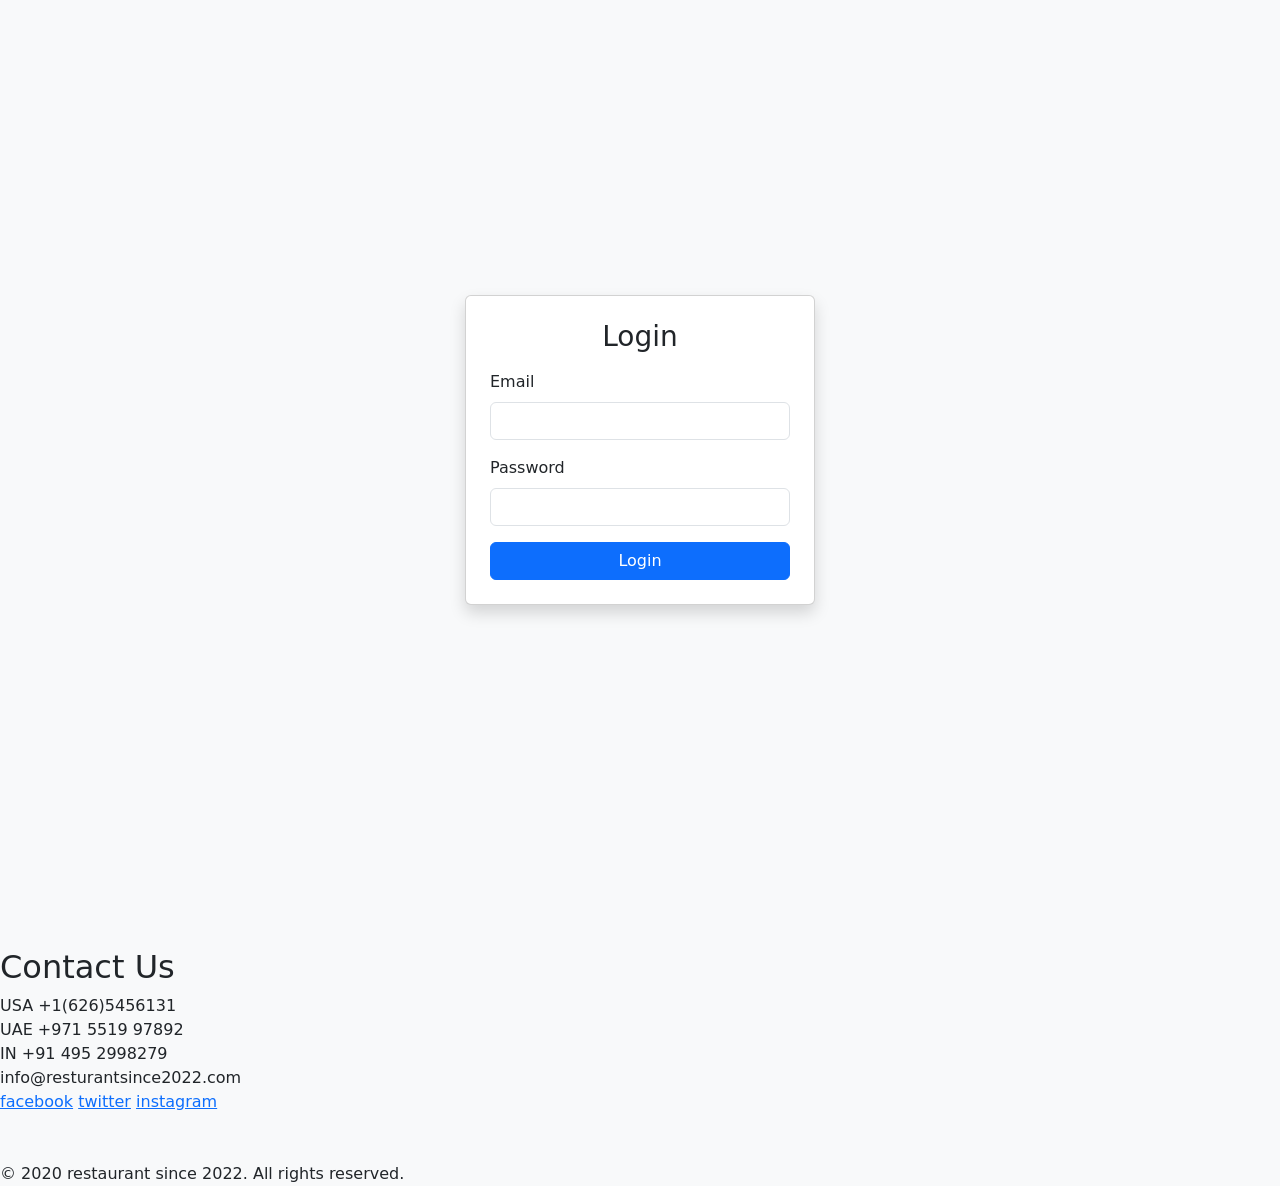
==== login.html @ fd56bac0 "updated ui" ====
<!DOCTYPE html>
<html lang="en">
<head>
<meta charset="UTF-8">
<meta name="viewport" content="width=device-width, initial-scale=1.0">
<title>Login</title>

<link href="https://cdn.jsdelivr.net/npm/bootstrap@5.3.8/dist/css/bootstrap.min.css" rel="stylesheet">
</head>

<body class="bg-light">

<div class="container d-flex justify-content-center align-items-center vh-100">
  <div class="card p-4 shadow" style="width: 350px;">
    <h3 class="text-center mb-3">Login</h3>

    <form>
      <div class="mb-3">
        <label class="form-label">Email</label>
        <input type="email" class="form-control" required>
      </div>

      <div class="mb-3">
        <label class="form-label">Password</label>
        <input type="password" class="form-control" required>
      </div>

      <button class="btn btn-primary w-100">Login</button>
    </form>

  </div>
</div>

</body>
</html>

<div class="footer-top">
    <div class="footer-box">

        <div class="footer-column"><br><br>
            <h2>Contact Us</h2>
        </div>

        <div class="contact-item">
            <span class="country usa">USA</span> +1(626)5456131
        </div>

        <div class="contact-item">
            <span class="country uae">UAE</span> +971 5519 97892
        </div>

        <div class="contact-item">
            <span class="country india">IN</span> +91 495 2998279
        </div>

        <div class="contact-item email">
            info@resturantsince2022.com
        </div>
    </div>


        <div class="footer-column social">
            <a href="#">facebook</a>
            <a href="#">twitter</a>
            <a href="#">instagram</a>
        </div>

    </div><br><br>

    <!-- Copyright -->
    <div class="copyright">
        © 2020 restaurant since 2022. All rights reserved.
    </div>

</footer>
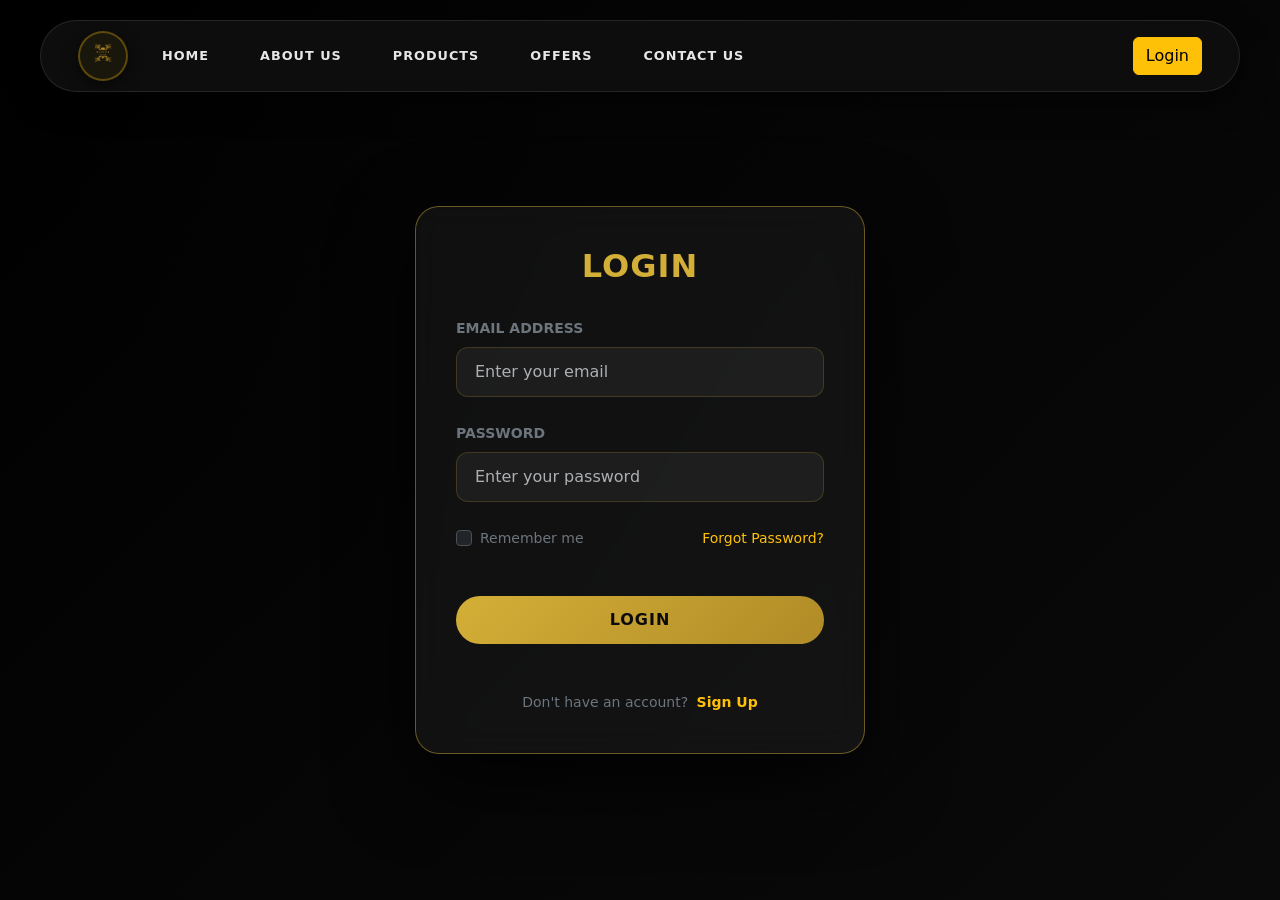
==== commit 4a8709a8: "final page" ====
--- a/login.html
+++ b/login.html
@@ -1,75 +1,186 @@
 <!DOCTYPE html>
-<html lang="en">
+<html lang="en" data-bs-theme="dark">
+
 <head>
-<meta charset="UTF-8">
-<meta name="viewport" content="width=device-width, initial-scale=1.0">
-<title>Login</title>
+    <meta charset="UTF-8">
+    <meta name="viewport" content="width=device-width, initial-scale=1.0">
+    <title>Login - Royal Feast</title>
+    <link rel="icon" href="./assets/images/favicon.jpg" type="image/jpg">
+    <link href="https://cdn.jsdelivr.net/npm/bootstrap@5.3.3/dist/css/bootstrap.min.css" rel="stylesheet">
+    <link href="https://cdn.jsdelivr.net/npm/bootstrap-icons@1.11.3/font/bootstrap-icons.css" rel="stylesheet">
+    <link rel="stylesheet" href="./assets/css/style.css">
+    <style>
+        /* Theme tokens from index.html */
+        :root {
+            --rf-bg-main: #020309;
+            --rf-bg-gradient: radial-gradient(circle at top, #18181f 0, #020309 55%);
+            --rf-text-main: #f7f3e8;
+            --rf-muted: #b3ac9c;
+            --rf-premium: #d4af37;
+            --rf-premium-dark: #b08b27;
+            --rf-premium-soft: rgba(212, 175, 55, 0.18);
+            --rf-glass-bg: rgba(255, 255, 255, 0.05);
+            --rf-glass-border: rgba(212, 175, 55, 0.45);
+        }
 
-<link href="https://cdn.jsdelivr.net/npm/bootstrap@5.3.8/dist/css/bootstrap.min.css" rel="stylesheet">
+        body {
+            min-height: 100vh;
+            background:
+                linear-gradient(135deg, rgba(0, 0, 0, 0.9), rgba(10, 10, 10, 1)),
+                var(--rf-bg-gradient);
+            color: var(--rf-text-main);
+            display: flex;
+            flex-direction: column;
+        }
+
+        .auth-container {
+            flex: 1;
+            display: flex;
+            align-items: center;
+            justify-content: center;
+            padding: 100px 20px 40px;
+            /* space for navbar */
+        }
+
+        .glass-auth-card {
+            background: var(--rf-glass-bg) !important;
+            backdrop-filter: blur(16px);
+            -webkit-backdrop-filter: blur(16px);
+            border: 1px solid var(--rf-glass-border) !important;
+            border-radius: 24px;
+            box-shadow: 0 25px 80px rgba(0, 0, 0, 0.8);
+            width: 100%;
+            max-width: 450px;
+            padding: 40px;
+            animation: fadeIn 0.8s ease-out;
+        }
+
+        @keyframes fadeIn {
+            from {
+                opacity: 0;
+                transform: translateY(20px);
+            }
+
+            to {
+                opacity: 1;
+                transform: translateY(0);
+            }
+        }
+
+        .auth-title {
+            color: var(--rf-premium);
+            font-weight: 700;
+            letter-spacing: 1px;
+            text-transform: uppercase;
+            margin-bottom: 30px;
+            text-align: center;
+        }
+
+        .form-control {
+            background: rgba(255, 255, 255, 0.05) !important;
+            border: 1px solid rgba(212, 175, 55, 0.2) !important;
+            border-radius: 12px !important;
+            color: white !important;
+            padding: 12px 18px !important;
+            transition: all 0.3s ease !important;
+        }
+
+        .form-control:focus {
+            border-color: var(--rf-premium) !important;
+            box-shadow: 0 0 15px rgba(212, 175, 55, 0.3) !important;
+            background: rgba(255, 255, 255, 0.08) !important;
+        }
+
+        .btn-auth {
+            background: linear-gradient(135deg, var(--rf-premium), var(--rf-premium-dark)) !important;
+            border: none !important;
+            border-radius: 50px !important;
+            color: #0b0b0b !important;
+            padding: 12px !important;
+            font-weight: 700 !important;
+            text-transform: uppercase;
+            letter-spacing: 1px;
+            transition: all 0.3s ease !important;
+            margin-top: 20px;
+            width: 100%;
+        }
+
+        .btn-auth:hover {
+            transform: translateY(-2px);
+            box-shadow: 0 10px 30px rgba(212, 175, 55, 0.4);
+        }
+    </style>
 </head>
 
-<body class="bg-light">
+<body>
+    <!-- start navbar -->
+    <div class="navbar-wrapper">
+        <nav class="navbar navbar-expand-lg glass-navbar">
+            <div class="container-fluid">
+                <a class="navbar-brand" href="index.html#home">
+                    <img src="./assets/images/foodoglogo.jpg" alt="..." width="70" height="60">
+                </a>
+                <button class="navbar-toggler" type="button" data-bs-toggle="collapse"
+                    data-bs-target="#navbarSupportedContent" aria-controls="navbarSupportedContent"
+                    aria-expanded="false" aria-label="Toggle navigation">
+                    <span class="navbar-toggler-icon"></span>
+                </button>
+                <div class="collapse navbar-collapse" id="navbarSupportedContent">
+                    <ul class="navbar-nav me-auto mb-2 mb-lg-0">
+                        <li class="nav-item">
+                            <a class="nav-link" href="index.html#home">Home</a>
+                        </li>
+                        <li class="nav-item">
+                            <a class="nav-link" href="index.html#about">About Us</a>
+                        </li>
+                        <li class="nav-item">
+                            <a class="nav-link" href="index.html#products">Products</a>
+                        </li>
+                        <li class="nav-item">
+                            <a class="nav-link" href="index.html#offers">Offers</a>
+                        </li>
+                        <li class="nav-item">
+                            <a class="nav-link" href="index.html#contact">Contact Us</a>
+                        </li>
+                    </ul>
+                    <a href="login.html" class="btn btn-warning ms-2">Login</a>
+                </div>
+            </div>
+        </nav>
+    </div>
+    <!-- end navbar -->
 
-<div class="container d-flex justify-content-center align-items-center vh-100">
-  <div class="card p-4 shadow" style="width: 350px;">
-    <h3 class="text-center mb-3">Login</h3>
-
-    <form>
-      <div class="mb-3">
-        <label class="form-label">Email</label>
-        <input type="email" class="form-control" required>
-      </div>
-
-      <div class="mb-3">
-        <label class="form-label">Password</label>
-        <input type="password" class="form-control" required>
-      </div>
-
-      <button class="btn btn-primary w-100">Login</button>
-    </form>
-
-  </div>
-</div>
-
-</body>
-</html>
-
-<div class="footer-top">
-    <div class="footer-box">
-
-        <div class="footer-column"><br><br>
-            <h2>Contact Us</h2>
-        </div>
-
-        <div class="contact-item">
-            <span class="country usa">USA</span> +1(626)5456131
-        </div>
-
-        <div class="contact-item">
-            <span class="country uae">UAE</span> +971 5519 97892
-        </div>
-
-        <div class="contact-item">
-            <span class="country india">IN</span> +91 495 2998279
-        </div>
-
-        <div class="contact-item email">
-            info@resturantsince2022.com
+    <div class="auth-container">
+        <div class="glass-auth-card">
+            <h2 class="auth-title">Login</h2>
+            <form>
+                <div class="mb-4">
+                    <label class="form-label text-secondary small text-uppercase fw-bold">Email Address</label>
+                    <input type="email" class="form-control" placeholder="Enter your email" required>
+                </div>
+                <div class="mb-4">
+                    <label class="form-label text-secondary small text-uppercase fw-bold">Password</label>
+                    <input type="password" class="form-control" placeholder="Enter your password" required>
+                </div>
+                <div class="d-flex justify-content-between align-items-center mb-4">
+                    <div class="form-check">
+                        <input class="form-check-input" type="checkbox" id="rememberMe">
+                        <label class="form-check-label small text-secondary" for="rememberMe">Remember me</label>
+                    </div>
+                    <a href="#" class="small text-warning text-decoration-none">Forgot Password?</a>
+                </div>
+                <button type="submit" class="btn btn-auth">Login</button>
+            </form>
+            <div class="text-center mt-5">
+                <p class="small text-secondary mb-0">Don't have an account?
+                    <a href="signup.html" class="text-warning fw-bold text-decoration-none ms-1">Sign Up</a>
+                </p>
+            </div>
         </div>
     </div>
 
+    <script src="https://cdn.jsdelivr.net/npm/bootstrap@5.3.3/dist/js/bootstrap.bundle.min.js"></script>
+    <script src="./assets/js/script.js"></script>
+</body>
 
-        <div class="footer-column social">
-            <a href="#">facebook</a>
-            <a href="#">twitter</a>
-            <a href="#">instagram</a>
-        </div>
-
-    </div><br><br>
-
-    <!-- Copyright -->
-    <div class="copyright">
-        © 2020 restaurant since 2022. All rights reserved.
-    </div>
-
-</footer>+</html>
--- a/assets/css/style.css
+++ b/assets/css/style.css
@@ -0,0 +1,909 @@
+/* =========================================
+   Global & Common Styles
+   ========================================= */
+
+:root {
+    --nav-height: 70px;
+}
+
+html,
+body {
+    margin: 0;
+    padding: 0;
+    overflow-x: hidden;
+}
+
+body {
+    padding-top: 0;
+}
+
+/* =========================================
+   Fixed Logo Styled Independently
+   ========================================= */
+.navbar-brand-fixed {
+    position: fixed;
+    top: 15px;
+    left: 20px;
+    z-index: 1100;
+    transition: all 0.3s ease;
+}
+
+.navbar-brand-fixed img {
+    max-height: 90px;
+    width: auto;
+    object-fit: contain;
+}
+
+.navbar-wrapper {
+    position: fixed;
+    top: 20px;
+    left: 0;
+    right: 0;
+    z-index: 2000;
+    display: flex;
+    justify-content: center;
+    padding: 0 20px;
+    transition: all 0.6s cubic-bezier(0.16, 1, 0.3, 1);
+    pointer-events: none;
+}
+
+.navbar-wrapper.scrolled {
+    top: 0 !important;
+    padding: 0 !important;
+}
+
+.glass-navbar {
+    background: rgba(15, 15, 15, 0.9) !important;
+    backdrop-filter: blur(20px);
+    -webkit-backdrop-filter: blur(20px);
+    border: 1px solid rgba(255, 255, 255, 0.1) !important;
+    padding: 10px 25px !important;
+    min-height: 70px;
+    width: 100%;
+    max-width: 1200px;
+    border-radius: 100px !important;
+    transition: all 0.6s cubic-bezier(0.16, 1, 0.3, 1);
+    box-shadow: 0 10px 30px rgba(0, 0, 0, 0.5);
+    pointer-events: auto;
+    margin: 0 auto;
+}
+
+.navbar-wrapper.scrolled .glass-navbar {
+    max-width: 100% !important;
+    border-radius: 0 !important;
+    border: none !important;
+    border-bottom: 1px solid rgba(255, 255, 255, 0.1) !important;
+    background: rgba(10, 10, 10, 0.98) !important;
+    box-shadow: 0 4px 20px rgba(0, 0, 0, 0.8);
+    padding: 8px 40px !important;
+}
+
+.glass-navbar .navbar-brand {
+    display: flex;
+    align-items: center;
+    justify-content: center;
+    width: 50px;
+    height: 50px;
+    background: rgba(255, 193, 7, 0.05);
+    border: 2px solid rgba(255, 193, 7, 0.3);
+    border-radius: 50%;
+    overflow: hidden;
+    transition: all 0.5s cubic-bezier(0.4, 0, 0.2, 1);
+    box-shadow: 0 4px 15px rgba(0, 0, 0, 0.5);
+    padding: 0;
+}
+
+.glass-navbar .navbar-brand img {
+    width: 100%;
+    height: 100%;
+    object-fit: cover;
+    transition: transform 0.3s ease;
+}
+
+.glass-navbar .navbar-brand:hover {
+    border-color: #ffc107;
+    transform: scale(1.05);
+}
+
+.glass-navbar .navbar-brand:hover img {
+    transform: scale(1.1);
+}
+
+/* Removed fragile scroll-docking CSS for a persistent perfectly-sticky pill */
+/* Adjusted nav links for compact layout */
+@media (min-width: 992px) {
+    .glass-navbar .navbar-nav {
+        display: flex;
+        gap: 15px;
+    }
+}
+
+.glass-navbar .nav-link {
+    color: rgba(255, 255, 255, 0.8) !important;
+    font-size: 0.85rem;
+    font-weight: 600;
+    padding: 6px 16px !important;
+    border-radius: 50px;
+    transition: 0.3s cubic-bezier(0.4, 0, 0.2, 1);
+    text-transform: uppercase;
+    letter-spacing: 0.5px;
+}
+
+.glass-navbar .nav-link:hover,
+.glass-navbar .nav-link.active {
+    color: #ffc107 !important;
+    background: rgba(255, 255, 255, 0.05);
+}
+
+/* Premium Login Button - Compact */
+.btn-login {
+    background: #ffc107 !important;
+    /* Consistent yellow theme */
+    color: #000000 !important;
+    border: none !important;
+    border-radius: 50px !important;
+    padding: 8px 20px !important;
+    font-weight: 800 !important;
+    font-size: 0.75rem !important;
+    text-transform: uppercase;
+    letter-spacing: 0.5px;
+    transition: all 0.3s ease !important;
+    box-shadow: 0 4px 10px rgba(255, 193, 7, 0.2);
+}
+
+.btn-login:hover {
+    background: #ffca2c !important;
+    transform: translateY(-2px);
+    box-shadow: 0 8px 25px rgba(255, 193, 7, 0.4);
+}
+
+.navbar-toggler {
+    border: 1px solid rgba(255, 193, 7, 0.4) !important;
+    padding: 6px 10px !important;
+    border-radius: 12px !important;
+}
+
+.navbar-toggler:focus {
+    box-shadow: 0 0 15px rgba(255, 193, 7, 0.3) !important;
+}
+
+.navbar-toggler-icon {
+    filter: invert(1) brightness(1.5) sepia(1) hue-rotate(3deg) saturate(5);
+    /* Make it golden */
+}
+
+
+
+.glass-navbar .nav-link {
+    color: rgba(255, 255, 255, 0.9) !important;
+    font-size: 0.8rem;
+    font-weight: 700;
+    padding: 8px 18px !important;
+    border-radius: 50px;
+    transition: all 0.3s ease;
+    text-transform: uppercase;
+    letter-spacing: 1px;
+    position: relative;
+}
+
+@media (max-width: 991px) {
+    .navbar-wrapper {
+        top: 10px;
+        padding: 0 10px;
+    }
+
+    .glass-navbar {
+        width: 95% !important;
+        max-width: none !important;
+        border-radius: 30px !important;
+        padding: 8px 15px !important;
+    }
+
+    .glass-navbar .navbar-collapse {
+        background: rgba(15, 15, 15, 0.98);
+        backdrop-filter: blur(20px);
+        margin-top: 15px;
+        border-radius: 20px;
+        padding: 20px;
+        border: 1px solid rgba(255, 255, 255, 0.1);
+        box-shadow: 0 20px 40px rgba(0, 0, 0, 0.5);
+    }
+
+    .glass-navbar .navbar-nav {
+        flex-direction: column;
+        gap: 10px;
+        text-align: center;
+    }
+
+    .glass-navbar .nav-link {
+        padding: 12px !important;
+        border-radius: 12px;
+    }
+
+    .glass-navbar .nav-link:hover {
+        background: rgba(255, 255, 255, 0.05);
+    }
+}
+
+.branch-card:hover {
+    transform: translateY(-10px);
+    border-color: #ffc107;
+    background: rgba(30, 41, 59, 0.6);
+    box-shadow: 0 20px 40px rgba(0, 0, 0, 0.4);
+}
+
+.italic {
+    font-style: italic;
+    line-height: 1.6;
+}
+
+#reviewsCarousel .glass-card {
+    border-color: rgba(255, 193, 7, 0.2) !important;
+    transition: all 0.4s ease;
+}
+
+#reviewsCarousel .carousel-item {
+    transition: transform 0.6s cubic-bezier(0.16, 1, 0.3, 1);
+}
+
+.carousel-indicators [data-bs-target] {
+    width: 10px;
+    height: 10px;
+    border-radius: 50%;
+    margin: 0 6px;
+}
+
+.branch-img {
+    height: 220px;
+    width: 100%;
+    object-fit: cover;
+    transition: transform 0.6s ease;
+}
+
+.branch-card:hover .branch-img {
+    transform: scale(1.05);
+}
+
+.glass-navbar .nav-link:hover,
+.glass-navbar .nav-link.active {
+    color: #ffc107 !important;
+    background: transparent !important;
+    transform: translateY(-1px);
+}
+
+.glass-navbar .nav-link::after {
+    content: '';
+    position: absolute;
+    bottom: 5px;
+    left: 50%;
+    width: 0;
+    height: 2px;
+    background: #ffc107;
+    transition: all 0.3s ease;
+    transform: translateX(-50%);
+    border-radius: 2px;
+}
+
+.glass-navbar .nav-link:hover::after,
+.glass-navbar .nav-link.active::after {
+    width: 20px;
+}
+
+/* Glass Modals (Redesigned) */
+.auth-modal-content {
+    background: #0f172a !important;
+    border: 1px solid rgba(255, 193, 7, 0.2) !important;
+    border-radius: 28px !important;
+    box-shadow: 0 25px 80px rgba(0, 0, 0, 0.9) !important;
+}
+
+.modal-split-visual {
+    background-size: cover;
+    background-position: center;
+    position: relative;
+    min-height: 500px;
+}
+
+.visual-overlay {
+    position: absolute;
+    inset: 0;
+    background: linear-gradient(to top, rgba(15, 23, 42, 0.95), rgba(15, 23, 42, 0.2));
+}
+
+.modal-split-form {
+    background-color: #0f172a !important;
+}
+
+.premium-input {
+    background: rgba(255, 255, 255, 0.03) !important;
+    border: 1px solid rgba(255, 255, 255, 0.1) !important;
+    border-radius: 12px !important;
+    color: #fff !important;
+    padding: 12px 16px !important;
+    transition: all 0.3s ease !important;
+}
+
+.premium-input:focus {
+    background: rgba(255, 255, 255, 0.05) !important;
+    border-color: #ffc107 !important;
+    box-shadow: 0 0 15px rgba(255, 193, 7, 0.15) !important;
+}
+
+.premium-input::placeholder {
+    color: rgba(255, 255, 255, 0.3) !important;
+}
+
+.head-royal {
+    font-family: 'Playfair Display', serif;
+    letter-spacing: 1px;
+}
+
+/* Password toggle styling (outside input) */
+.input-group-text {
+    background: rgba(255, 255, 255, 0.05) !important;
+    border: 1px solid rgba(255, 255, 255, 0.1) !important;
+    border-left: none !important;
+    color: rgba(255, 255, 255, 0.5);
+    cursor: pointer;
+    transition: all 0.3s ease;
+}
+
+.input-group-text:hover {
+    color: #ffc107;
+}
+
+.form-control:focus+.input-group-text {
+    border-color: #ffc107 !important;
+}
+
+.modal-footer {
+    justify-content: center !important;
+    border-top: 1px solid rgba(255, 193, 7, 0.2) !important;
+}
+
+
+.login-btn {
+    background: #ffc107 !important;
+    color: #000 !important;
+    border-radius: 999px !important;
+    padding: 4px 18px !important;
+    font-size: 0.85rem !important;
+    font-weight: 600 !important;
+    border: none !important;
+    transition: all 0.3s ease !important;
+}
+
+.login-btn:hover {
+    transform: scale(1.05);
+    box-shadow: 0 0 15px rgba(255, 193, 7, 0.4);
+    background: #ffca2c !important;
+}
+
+
+/* Removed conflicting .scrolled overrides */
+@media (max-width: 991px) {
+    .navbar-brand-fixed {
+        top: 5px;
+        left: 10px;
+    }
+
+    .navbar-brand-fixed img {
+        max-height: 40px;
+    }
+
+    .navbar-wrapper {
+        top: 0;
+        padding: 10px 0;
+    }
+
+    .glass-navbar {
+        min-width: 90%;
+        width: auto;
+        border-radius: 50px;
+        padding: 5px 15px;
+        align-items: center;
+        justify-content: space-between;
+    }
+
+    /* Adjust collapse menu for centered design */
+    .glass-navbar .navbar-collapse {
+        background: rgba(0, 0, 0, 0.95);
+        backdrop-filter: blur(10px);
+        margin-top: 10px;
+        border-radius: 20px;
+        padding: 20px;
+        border: 1px solid rgba(255, 255, 255, 0.1);
+    }
+
+    .login-btn {
+        margin-left: 0;
+        margin-top: 15px;
+        width: 100%;
+    }
+}
+
+
+/* =========================================
+   Parallax Sections
+   ========================================= */
+
+.parallax-about {
+    position: relative;
+    background: linear-gradient(rgba(15, 23, 42, 0.9), rgba(15, 23, 42, 0.9)),
+        url("../images/f1.jpg");
+    background-size: cover;
+    background-position: center;
+    background-attachment: fixed;
+    min-height: 80vh;
+    display: flex;
+    align-items: center;
+    color: #fff;
+    padding: 80px 0;
+}
+
+/* Shared Royalty Heading Style */
+.section-title-royal {
+    font-family: 'Playfair Display', serif;
+    font-weight: 700;
+    letter-spacing: 5px;
+    text-transform: uppercase;
+    color: #ffc107 !important;
+    text-shadow: 2px 2px 4px rgba(0, 0, 0, 0.5);
+    position: relative;
+    display: inline-block;
+    margin-bottom: 2.5rem !important;
+}
+
+.section-title-royal::after {
+    content: '';
+    position: absolute;
+    bottom: -10px;
+    left: 0;
+    width: 60px;
+    height: 2px;
+    background: #ffc107;
+}
+
+
+.parallax-about p {
+    font-family: 'Inter', sans-serif;
+    font-size: 1.1rem;
+    line-height: 1.8;
+    color: rgba(255, 255, 255, 0.9);
+    margin-bottom: 1.5rem;
+    text-shadow: 1px 1px 2px rgba(0, 0, 0, 0.3);
+}
+
+.parallax-about .glass-img-wrapper {
+    position: relative;
+    padding: 15px;
+    background: rgba(255, 255, 255, 0.03);
+    backdrop-filter: blur(10px);
+    border: 1px solid rgba(255, 255, 255, 0.1);
+    border-radius: 20px;
+    box-shadow: 0 20px 40px rgba(0, 0, 0, 0.4);
+    transition: transform 0.5s ease;
+}
+
+.parallax-about .glass-img-wrapper:hover {
+    transform: translateY(-10px) scale(1.02);
+    box-shadow: 0 25px 50px rgba(255, 193, 7, 0.2);
+}
+
+.parallax-footer {
+    position: relative;
+    width: 100vw;
+    left: 50%;
+    right: 50%;
+    margin-left: -50vw;
+    margin-right: -50vw;
+    background: linear-gradient(rgba(0, 0, 0, 0.75), rgba(0, 0, 0, 0.9)), url("../images/parallex.jpg");
+    background-size: cover;
+    background-position: center;
+    background-attachment: fixed;
+}
+
+.parallax-section {
+    position: relative;
+    background: linear-gradient(rgba(0, 0, 0, .75), rgba(0, 0, 0, .9)),
+        url("../images/parallex.jpg");
+    background-size: cover;
+    background-position: center;
+    background-attachment: fixed;
+    padding: 40px 0;
+}
+
+/* Ensure main content starts at top to allow overlay */
+main {
+    margin-top: 0;
+}
+
+/* =========================================
+   Cards & Elements
+   ========================================= */
+
+.glass-card {
+    background: rgba(255, 255, 255, 0.08);
+    backdrop-filter: blur(10px);
+    border: 1px solid rgba(255, 193, 7, 0.3);
+    border-radius: 18px;
+    box-shadow: 0 0 30px rgba(0, 0, 0, 0.4);
+    transition: 0.4s;
+}
+
+.glass-card:hover {
+    transform: translateY(-6px);
+    box-shadow: 0 0 40px rgba(255, 193, 7, 0.35);
+}
+
+.star {
+    color: #ffc107;
+    font-size: 1.2rem;
+    letter-spacing: 2px;
+}
+
+#carouselExampleAutoplaying,
+#carouselExampleAutoplaying .carousel-inner,
+#carouselExampleAutoplaying .carousel-item,
+#aboutBannerCarousel,
+#aboutBannerCarousel .carousel-inner,
+#aboutBannerCarousel .carousel-item {
+    height: calc(100vh - var(--nav-height, 80px));
+}
+
+#carouselExampleAutoplaying img,
+#aboutBannerCarousel img,
+.banner-img {
+    height: calc(100vh - var(--nav-height, 80px));
+    width: 100%;
+    object-fit: cover;
+}
+
+.carousel-item::before {
+    content: "";
+    position: absolute;
+    inset: 0;
+    background: rgba(0, 0, 0, 0.35);
+}
+
+/* =========================================
+   Footer Elements
+   ========================================= */
+
+.footer-clean {
+    padding: 40px 0 20px;
+}
+
+.footer-title {
+    font-weight: 600;
+    letter-spacing: .5px;
+    margin-bottom: 6px;
+}
+
+.divider {
+    width: 55px;
+    height: 2px;
+    background: #ffc107;
+    margin-bottom: 12px;
+}
+
+.footer-clean p {
+    margin-bottom: 6px;
+    font-size: .95rem;
+    color: #d2d2d2;
+}
+
+.social a {
+    width: 36px;
+    height: 36px;
+    display: inline-flex;
+    align-items: center;
+    justify-content: center;
+}
+
+/* =========================================
+   Products Page Styles (products.html)
+   ========================================= */
+
+.nav-pills .nav-link {
+    color: #ffc107;
+    border: 1px solid #ffc107;
+    background-color: transparent;
+}
+
+.nav-pills .nav-link.active {
+    background-color: #ffc107 !important;
+    color: #000 !important;
+    border-color: #ffc107 !important;
+}
+
+.nav-pills .nav-link:focus {
+    box-shadow: none !important;
+}
+
+.nav-pills .nav-link:hover {
+    background-color: #ffc107;
+    color: #000;
+}
+
+.creator-card {
+    border-radius: 999px;
+}
+
+.category-pills {
+    overflow-x: auto;
+    white-space: nowrap;
+}
+
+.category-pills .nav-link {
+    border-radius: 999px;
+    padding-inline: 1.25rem;
+}
+
+.recipe-card {
+    border-radius: 1.5rem;
+    overflow: hidden;
+    border: 1px solid rgba(148, 163, 184, 0.35);
+    background: radial-gradient(circle at top left, rgba(148, 163, 184, 0.25), rgba(15, 23, 42, 0.95));
+    backdrop-filter: blur(12px);
+    -webkit-backdrop-filter: blur(12px);
+    box-shadow: 0 18px 35px rgba(0, 0, 0, 0.55);
+    transition: transform 0.28s ease, box-shadow 0.28s ease, border-color 0.28s ease, background 0.28s ease;
+    cursor: pointer;
+}
+
+.recipe-card-img {
+    height: 220px;
+    object-fit: cover;
+    transition: transform 0.35s ease;
+}
+
+.recipe-card-overlay {
+    position: absolute;
+    inset: 0;
+    background: linear-gradient(to top, rgba(0, 0, 0, 0.8), rgba(0, 0, 0, 0.1));
+}
+
+.recipe-card-body {
+    min-height: 140px;
+}
+
+.recipe-meta {
+    font-size: 0.8rem;
+}
+
+.recipe-card:hover {
+    transform: translateY(-8px);
+    box-shadow: 0 28px 55px rgba(15, 23, 42, 0.8);
+    border-color: rgba(250, 204, 21, 0.7);
+    background: radial-gradient(circle at top left, rgba(250, 204, 21, 0.2), rgba(15, 23, 42, 0.98));
+}
+
+.recipe-card:hover .recipe-card-img {
+    transform: scale(1.05);
+}
+
+.search-container {
+    max-width: 400px;
+    width: 100%;
+}
+
+#sortDropdownButton:hover {
+    background-color: #ffc107 !important;
+    color: #000 !important;
+    border-color: #ffc107 !important;
+}
+
+.dropdown-menu .dropdown-item:hover,
+.dropdown-menu .dropdown-item:focus {
+    background-color: #ffc107 !important;
+    color: #000 !important;
+}
+
+.dropdown-menu .dropdown-item.active {
+    background-color: #ffc107 !important;
+    color: #000 !important;
+}
+
+.filter-btn.active {
+    background-color: #ffc107 !important;
+    color: #000 !important;
+    border: 1px solid #ffc107 !important;
+}
+
+.filter-btn:not(.active) {
+    background-color: transparent !important;
+    color: #ffc107 !important;
+    border: 1px solid #ffc107 !important;
+    transition: all 0.3s ease;
+}
+
+.filter-btn:hover {
+    background-color: #ffc107 !important;
+    color: #000 !important;
+    border: 1px solid #ffc107 !important;
+}
+
+.favourite-toggle {
+    border-radius: 999px;
+    border-width: 1px;
+    font-size: 0.8rem;
+    padding-inline: 0.9rem;
+}
+
+/* =========================================
+   Heart Favourite Button
+   ========================================= */
+
+.heart-btn {
+    z-index: 10;
+    background: rgba(255, 255, 255, 0.15);
+    backdrop-filter: blur(6px);
+    border: none;
+    width: 36px;
+    height: 36px;
+    border-radius: 50%;
+    display: flex;
+    align-items: center;
+    justify-content: center;
+    cursor: pointer;
+    transition: transform 0.2s ease, background 0.2s ease;
+    font-size: 1rem;
+    color: #fff;
+    line-height: 1;
+}
+
+.heart-btn:hover {
+    background: rgba(255, 255, 255, 0.3);
+    transform: scale(1.1);
+}
+
+.heart-btn .bi-heart-fill {
+    display: none;
+    color: #e3342f;
+}
+
+.heart-btn.liked .bi-heart {
+    display: none;
+}
+
+.heart-btn.liked .bi-heart-fill {
+    display: inline;
+    animation: heartPop 0.3s ease;
+}
+
+@keyframes heartPop {
+    0% {
+        transform: scale(1);
+    }
+
+    50% {
+        transform: scale(1.4);
+    }
+
+    100% {
+        transform: scale(1);
+    }
+}
+
+.favourite-toggle .bi-heart-fill {
+    display: none;
+}
+
+.favourite-toggle.active .bi-heart {
+    display: none;
+}
+
+.favourite-toggle.active .bi-heart-fill {
+    display: inline-block;
+}
+
+.favourite-chip {
+    background: rgba(15, 23, 42, 0.9);
+    border-radius: 999px;
+    padding: 0.35rem 0.9rem;
+    border: 1px solid rgba(250, 204, 21, 0.8);
+    font-size: 0.8rem;
+}
+
+.favourite-chip i {
+    cursor: pointer;
+}
+
+/* Offcanvas / Sidebar Styles */
+.offcanvas {
+    box-shadow: -5px 0 25px rgba(0, 0, 0, 0.5);
+}
+
+.offcanvas-body::-webkit-scrollbar {
+    width: 5px;
+}
+
+.offcanvas-body::-webkit-scrollbar-track {
+    background: transparent;
+}
+
+.offcanvas-body::-webkit-scrollbar-thumb {
+    background: #ffc107;
+    border-radius: 10px;
+}
+
+#favSidebarContent .card {
+    transition: transform 0.2s ease, box-shadow 0.2s ease;
+    border: 1px solid rgba(255, 193, 7, 0.1) !important;
+}
+
+#favSidebarContent .card:hover {
+    transform: translateY(-2px);
+    box-shadow: 0 4px 12px rgba(0, 0, 0, 0.3);
+    border-color: rgba(255, 193, 7, 0.3) !important;
+}
+
+.heart-btn i.bi-heart-fill {
+    display: none;
+}
+
+.heart-btn.liked i.bi-heart {
+    display: none;
+}
+
+.heart-btn.liked i.bi-heart-fill {
+    display: inline-block;
+    color: #ff4757;
+}
+
+/* Remove Bootstrap Blue Focus Outline */
+.form-control:focus,
+.form-select:focus,
+.btn:focus {
+    box-shadow: none !important;
+    outline: none !important;
+}
+
+/* Custom Yellow Focus for Search and Inputs */
+#productSearch:focus,
+.form-control:focus {
+    border-color: #ffc107 !important;
+    box-shadow: 0 0 0 0.25rem rgba(255, 193, 7, 0.25) !important;
+    background-color: rgba(255, 255, 255, 0.05) !important;
+    color: #fff !important;
+}
+
+/* Fix for input group text focus transition */
+.input-group:focus-within .input-group-text {
+    border-color: #ffc107 !important;
+}
+
+/* Heartbeat Animation for Modal Button */
+@keyframes heartbeat {
+    0% {
+        transform: scale(1);
+    }
+
+    14% {
+        transform: scale(1.1);
+    }
+
+    28% {
+        transform: scale(1);
+    }
+
+    42% {
+        transform: scale(1.1);
+    }
+
+    70% {
+        transform: scale(1);
+    }
+}
+
+.btn-heartbeat {
+    animation: heartbeat 1.5s ease-in-out infinite;
+    display: inline-block;
+    box-shadow: 0 0 15px rgba(255, 193, 7, 0.4);
+}
+
+.btn-heartbeat:hover {
+    animation-play-state: paused;
+    /* Pause on hover for better clickability */
+}
